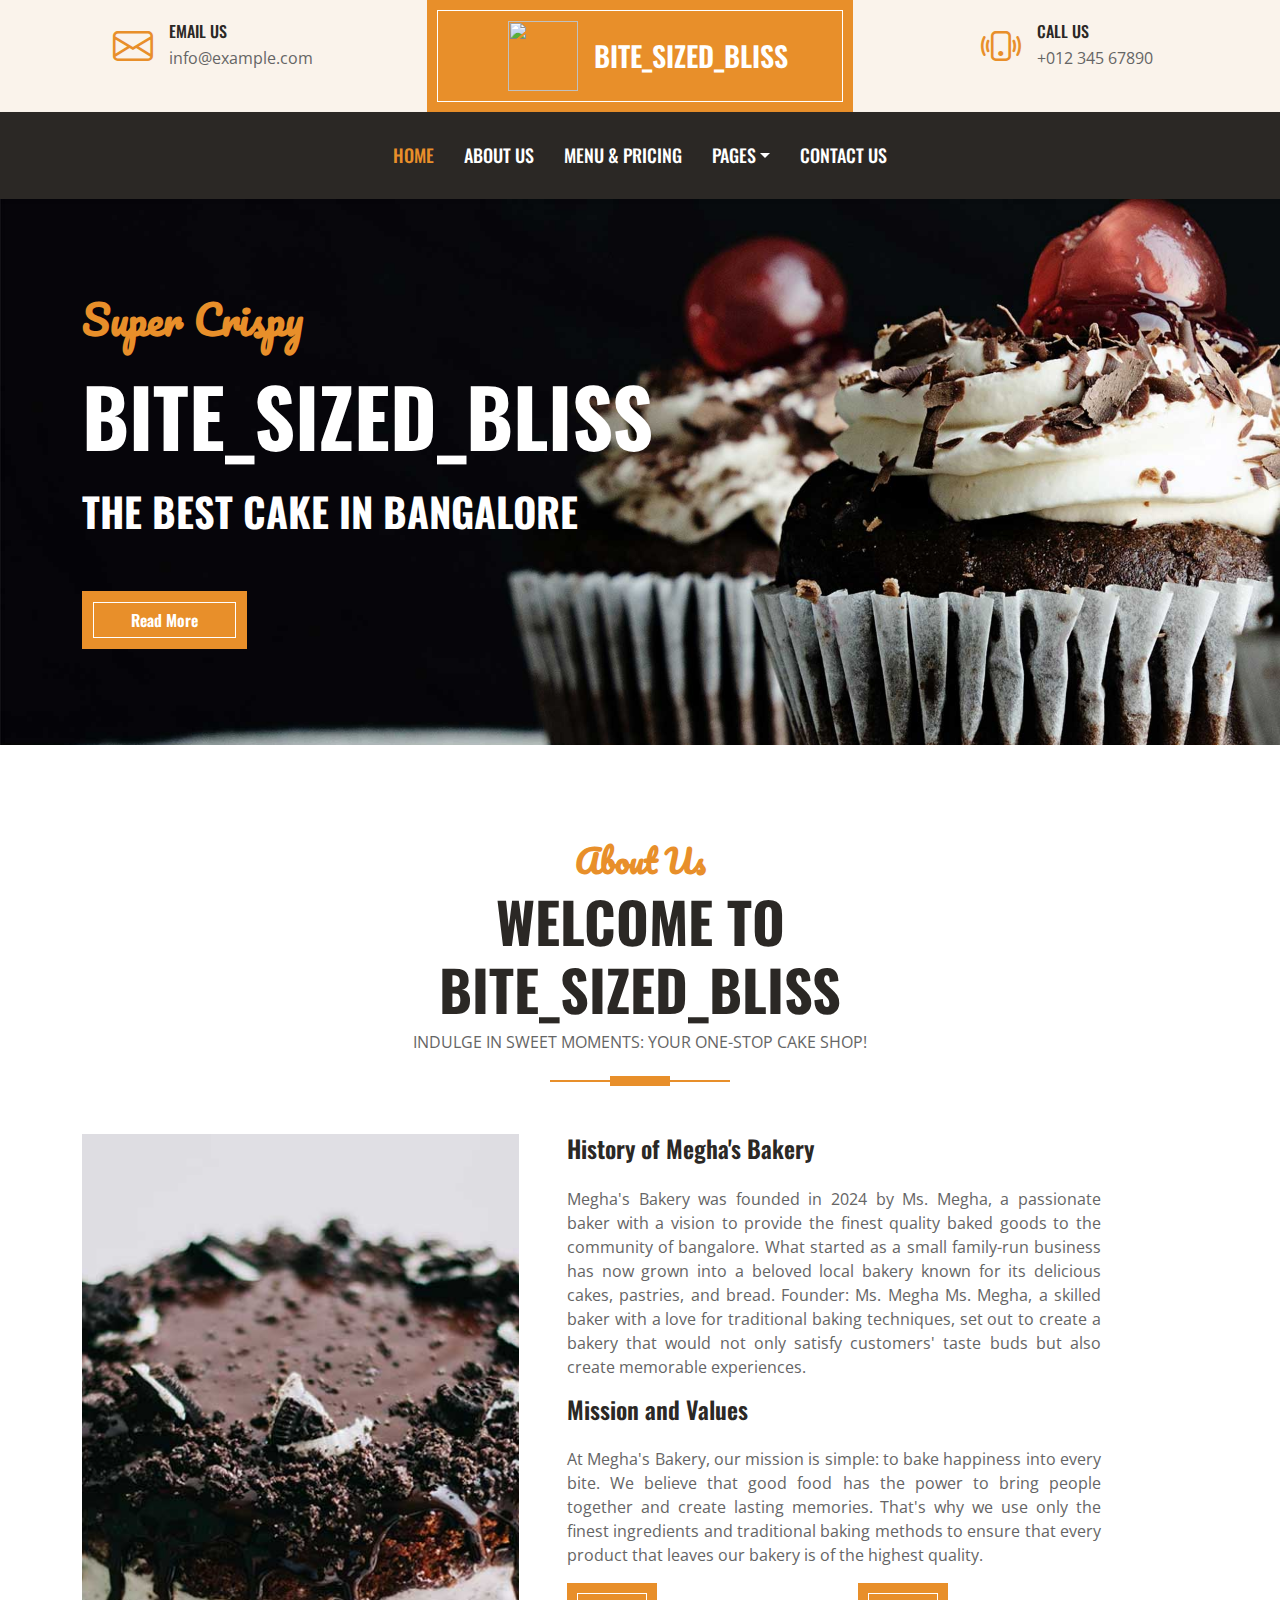
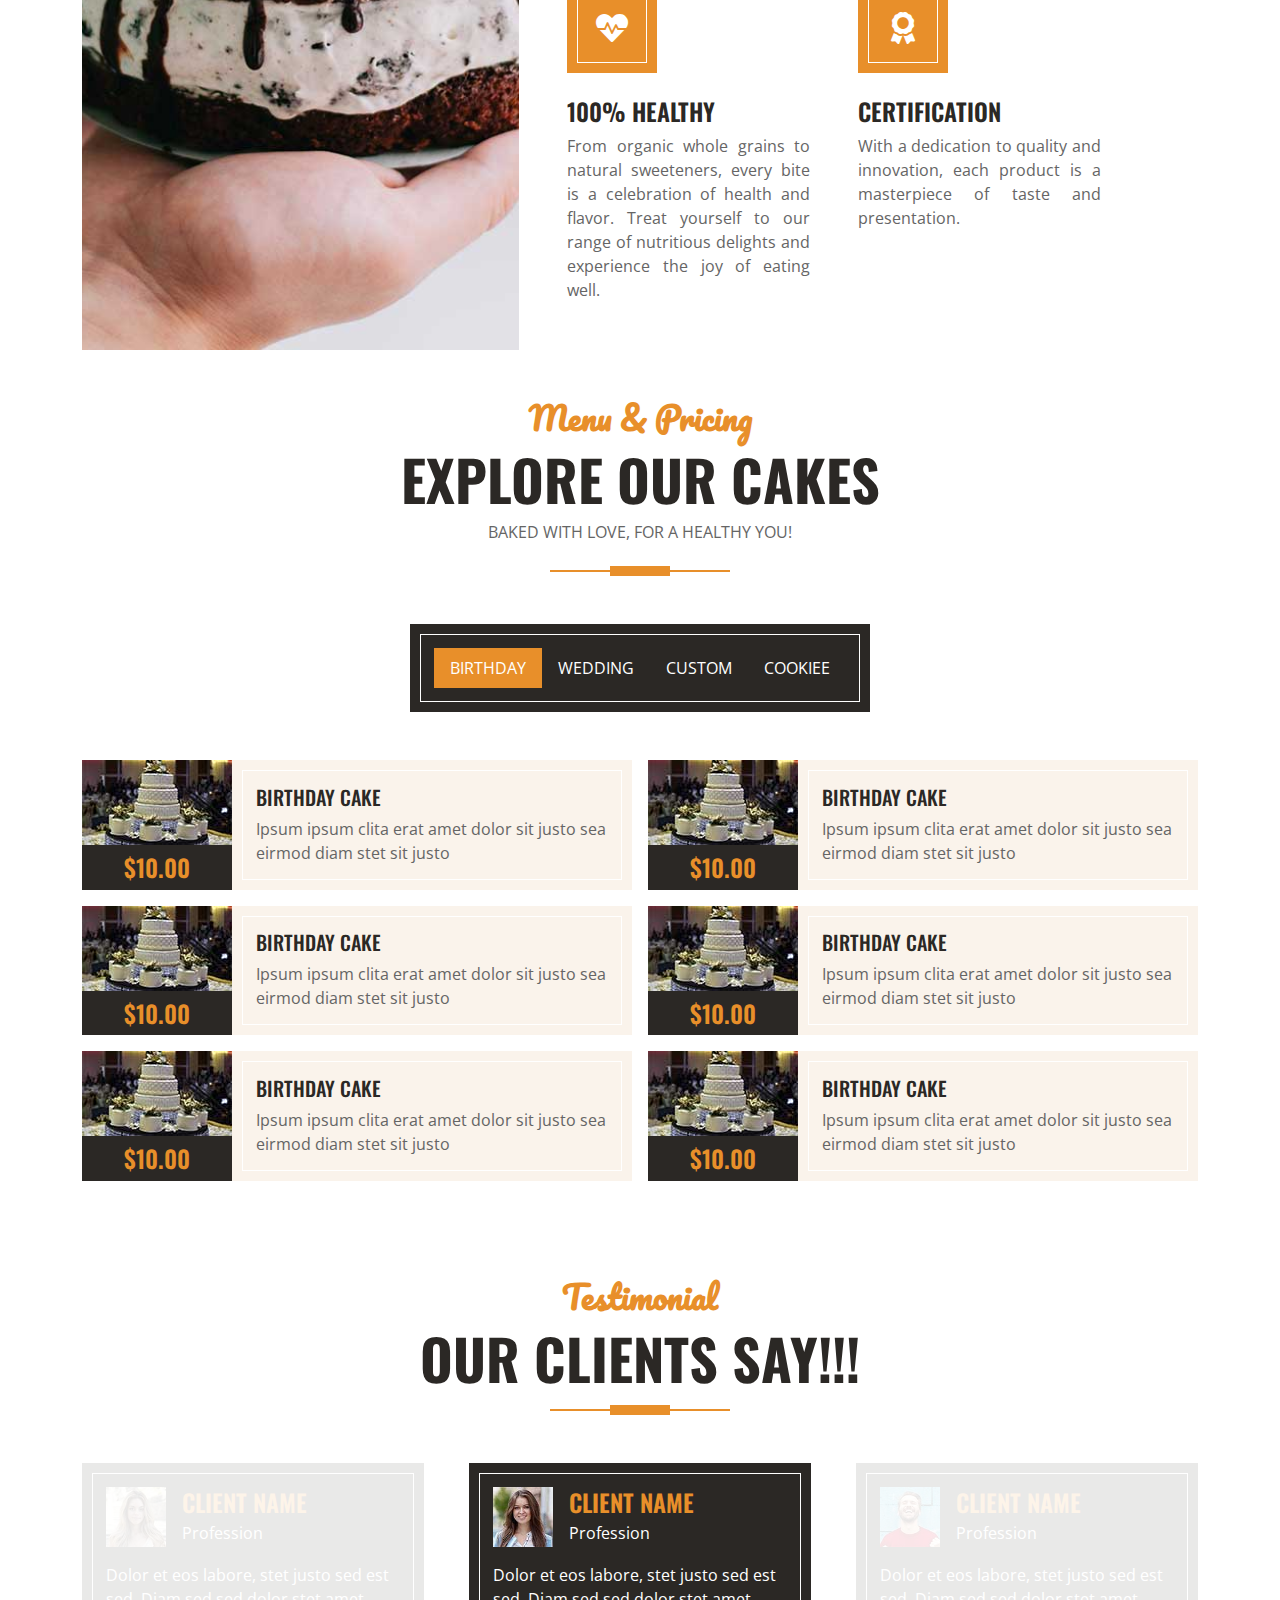
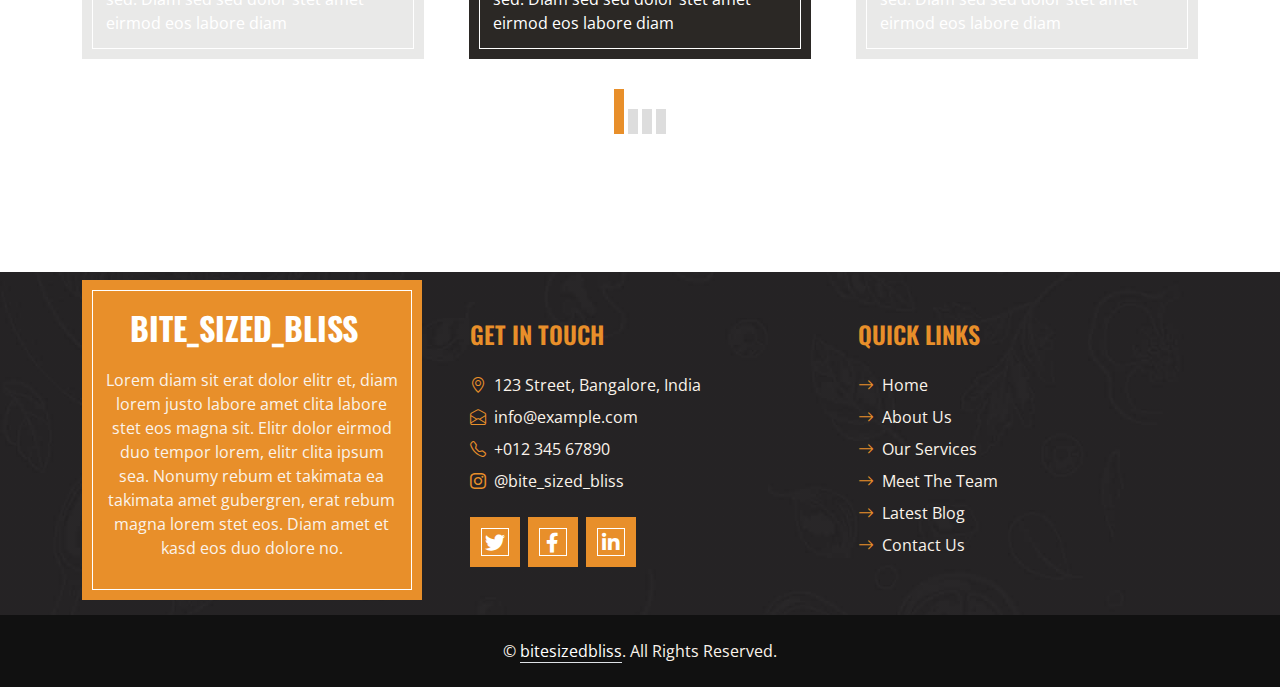
==== cake-shop-website-template/index.html @ 1fca8bf9 "first commit" ====
<!DOCTYPE html>
<html lang="en">

<head>
    <meta charset="utf-8">
    <title>Bite_Sized_Bliss - Cake Shop Website Template</title>
    <meta content="width=device-width, initial-scale=1.0" name="viewport">
    <meta content="Free HTML Templates" name="keywords">
    <meta content="Free HTML Templates" name="description">

    <!-- Favicon -->
    <link href="img/favicon.ico" rel="icon">

    <!-- Google Web Fonts -->
    <link rel="preconnect" href="https://fonts.googleapis.com">
    <link rel="preconnect" href="https://fonts.gstatic.com" crossorigin>
    <link
        href="https://fonts.googleapis.com/css2?family=Open+Sans:wght@400;600&family=Oswald:wght@500;600;700&family=Pacifico&display=swap"
        rel="stylesheet">

    <!-- Icon Font Stylesheet -->
    <link href="https://cdnjs.cloudflare.com/ajax/libs/font-awesome/5.10.0/css/all.min.css" rel="stylesheet">
    <link href="https://cdn.jsdelivr.net/npm/bootstrap-icons@1.4.1/font/bootstrap-icons.css" rel="stylesheet">

    <!-- Libraries Stylesheet -->
    <link href="lib/owlcarousel/assets/owl.carousel.min.css" rel="stylesheet">

    <!-- Customized Bootstrap Stylesheet -->
    <link href="css/bootstrap.min.css" rel="stylesheet">

    <!-- Template Stylesheet -->
    <link href="css/style.css" rel="stylesheet">
</head>

<body>
    <!-- Topbar Start -->
    <div class="container-fluid px-0 d-none d-lg-block">
        <div class="row gx-0">
            <div class="col-lg-4 text-center bg-secondary py-3">
                <div class="d-inline-flex align-items-center justify-content-center">
                    <i class="bi bi-envelope fs-1 text-primary me-3"></i>
                    <div class="text-start">
                        <h6 class="text-uppercase mb-1">Email Us</h6>
                        <span><a href="mailto:info@example.com"
                                class="text-decoration-none text-reset">info@example.com</a></span>
                    </div>
                </div>
            </div>
            <div class="col-lg-4 text-center bg-primary border-inner py-3">
                <div class="d-inline-flex align-items-center justify-content-center">
                    <a href="index.html" class="navbar-brand">
                        <a class="navbar-brand" href="#">
                            <img src="C:\Users\Lenovo\Downloads\cake-shop-website-template\cake-shop-website-template\img\logo (2).png"
                                alt="" width="70" height="70" alt="">
                        </a>
                        <h3 class="m-0 text-uppercase text-white">Bite_Sized_Bliss</h3>
                    </a>
                </div>
            </div>
            <div class="col-lg-4 text-center bg-secondary py-3">
                <div class="d-inline-flex align-items-center justify-content-center">
                    <i class="bi bi-phone-vibrate fs-1 text-primary me-3"></i>
                    <div class="text-start">
                        <h6 class="text-uppercase mb-1">Call Us</h6>
                        <span><a href="tel:+01234567890" class="text-decoration-none text-reset">+012 345
                                67890</a></span>
                    </div>
                </div>
            </div>
        </div>
    </div>
    <!-- Topbar End -->


    <!-- Navbar Start -->
    <nav class="navbar navbar-expand-lg bg-dark navbar-dark shadow-sm py-3 py-lg-0 px-3 px-lg-0">
        <a href="index.html" class="navbar-brand d-block d-lg-none">
            <h1 class="m-0 text-uppercase text-white">
                <i class="fs-1 text-primary me-3"><img
                        src="C:\Users\Lenovo\Downloads\cake-shop-website-template\cake-shop-website-template\img\logo (2).png"
                        alt="" width="70" height="70" alt=""></i>

                Bite_Sized_Bliss
            </h1>
        </a>
        <button class="navbar-toggler" type="button" data-bs-toggle="collapse" data-bs-target="#navbarCollapse">
            <span class="navbar-toggler-icon"></span>
        </button>
        <div class="collapse navbar-collapse" id="navbarCollapse">
            <div class="navbar-nav ms-auto mx-lg-auto py-0">
                <a href="index.html" class="nav-item nav-link active">Home</a>
                <a href="about.html" class="nav-item nav-link">About Us</a>
                <a href="menu.html" class="nav-item nav-link">Menu & Pricing</a>
                <!-- <a href="team.html" class="nav-item nav-link">Master Chefs</a> -->
                <div class="nav-item dropdown">
                    <a href="#" class="nav-link dropdown-toggle" data-bs-toggle="dropdown">Pages</a>
                    <div class="dropdown-menu m-0">
                        <a href="service.html" class="dropdown-item">Our Service</a>
                        <a href="testimonial.html" class="dropdown-item">Testimonial</a>
                    </div>
                </div>
                <a href="contact.html" class="nav-item nav-link">Contact Us</a>
            </div>
        </div>
    </nav>
    <!-- Navbar End -->


    <!-- Hero Start -->
    <div class="container-fluid bg-primary py-5 mb-5 hero-header">
        <div class="container py-5">
            <div class="row justify-content-start">
                <div class="col-lg-8 text-center text-lg-start">
                    <h1 class="font-secondary text-primary mb-4">Super Crispy</h1>
                    <h1 class="display-1 text-uppercase text-white mb-4">Bite_Sized_Bliss</h1>
                    <h1 class="text-uppercase text-white">The Best Cake In Bangalore</h1>
                    <div class="d-flex align-items-center justify-content-center justify-content-lg-start pt-5">
                        <a href="" class="btn btn-primary border-inner py-3 px-5 me-5">Read More</a>
                        <!-- <button type="button" class="btn-play" data-bs-toggle="modal"
                            data-src="https://www.youtube.com/embed/DWRcNpR6Kdc" data-bs-target="#videoModal">
                            <span></span>
                        </button>
                        <h5 class="font-weight-normal text-white m-0 ms-4 d-none d-sm-block">Play Video</h5> -->
                    </div>
                </div>
            </div>
        </div>
    </div>
    <!-- Hero End -->


    <!-- Video Modal Start -->
    <div class="modal fade" id="videoModal" tabindex="-1" aria-labelledby="exampleModalLabel" aria-hidden="true">
        <div class="modal-dialog">
            <div class="modal-content rounded-0">
                <div class="modal-header">
                    <h5 class="modal-title" id="exampleModalLabel">Youtube Video</h5>
                    <button type="button" class="btn-close" data-bs-dismiss="modal" aria-label="Close"></button>
                </div>
                <div class="modal-body">
                    <!-- 16:9 aspect ratio -->
                    <div class="ratio ratio-16x9">
                        <iframe class="embed-responsive-item" src="" id="video" allowfullscreen
                            allowscriptaccess="always" allow="autoplay"></iframe>
                    </div>
                </div>
            </div>
        </div>
    </div>
    <!-- Video Modal End -->


    <!-- About Start -->
    <div class="container-fluid pt-5">
        <div class="container">
            <div class="section-title position-relative text-center mx-auto mb-5 pb-3" style="max-width: 600px;">
                <h2 class="text-primary font-secondary">About Us</h2>
                <h1 class="display-4 text-uppercase">Welcome To Bite_Sized_Bliss</h1>
                <p class="text-uppercase"> Indulge in Sweet Moments: Your One-Stop Cake Shop!
                </p>
            </div>
            <div class="row gx-5">
                <div class="col-lg-5 mb-5 mb-lg-0" style="min-height: 400px;">
                    <div class="position-relative h-100">
                        <img class="position-absolute w-100 h-100" src="img/about.jpg" style="object-fit: cover;">
                    </div>
                </div>
                <div class="col-lg-6 pb-5">
                    <h4 class="mb-4">History of Megha's Bakery</h4>
                    <p class="tj">
                        Megha's Bakery was founded in 2024 by Ms. Megha, a passionate baker with a vision to provide the
                        finest quality baked goods to the community of bangalore. What started as a small family-run
                        business has now grown into a beloved local bakery known for its delicious cakes, pastries, and
                        bread.
                        Founder: Ms. Megha
                        Ms. Megha, a skilled baker with a love for traditional baking techniques, set out to create a
                        bakery that would not only satisfy customers' taste buds but also create memorable experiences.
                    <h4 class="mb-4">Mission and Values</h4>
                    <p class="tj">At Megha's Bakery, our mission is simple: to bake happiness into every bite. We
                        believe that good
                        food has the power to bring people together and create lasting memories. That's why we use only
                        the
                        finest ingredients and traditional baking methods to ensure that every product that leaves our
                        bakery is of the highest quality.</p>
                    </p>

                    <div class="row g-5">
                        <div class="col-sm-6">
                            <div class="d-flex align-items-center justify-content-center bg-primary border-inner mb-4"
                                style="width: 90px; height: 90px;">
                                <i class="fa fa-heartbeat fa-2x text-white"></i>
                            </div>
                            <h4 class="text-uppercase">100% Healthy</h4>
                            <p class="mb-0 tj">From organic whole grains to natural sweeteners,
                                every bite is a celebration of health and flavor. Treat yourself to our range of
                                nutritious delights and experience the joy of eating well.</p>
                        </div>
                        <div class="col-sm-6">
                            <div class="d-flex align-items-center justify-content-center bg-primary border-inner mb-4"
                                style="width: 90px; height: 90px;">
                                <i class="fa fa-award fa-2x text-white"></i>
                            </div>
                            <h4 class="text-uppercase">certification </h4>
                            <p class="mb-0 tj">With a dedication to quality and innovation, each product is a
                                masterpiece of taste and presentation.</p>
                        </div>
                    </div>
                </div>
            </div>
        </div>
    </div>
    <!-- About End -->


    <!-- Facts Start -->
    <!-- <div class="container-fluid bg-img py-5 mb-5">
        <div class="container py-5">
            <div class="row gx-5 gy-4">
                <div class="col-lg-3 col-md-6">
                    <div class="d-flex">
                        <div class="bg-primary border-inner d-flex align-items-center justify-content-center mb-3"
                            style="width: 60px; height: 60px;">
                            <i class="fa fa-star text-white"></i>
                        </div>
                        <div class="ps-4">
                            <h6 class="text-primary text-uppercase">Our Experience</h6>
                            <h1 class="display-5 text-white mb-0" data-toggle="counter-up">50</h1>
                        </div>
                    </div>
                </div>
                <div class="col-lg-3 col-md-6">
                    <div class="d-flex">
                        <div class="bg-primary border-inner d-flex align-items-center justify-content-center mb-3"
                            style="width: 60px; height: 60px;">
                            <i class="fa fa-users text-white"></i>
                        </div>
                             <div class="ps-4">
                            <h6 class="text-primary text-uppercase">Cake Specialist</h6>
                            <h1 class="display-5 text-white mb-0" data-toggle="counter-up">12345</h1>
                        </div> 
                    </div>
                </div>
                <div class="col-lg-3 col-md-6">
                    <div class="d-flex">
                        <div class="bg-primary border-inner d-flex align-items-center justify-content-center mb-3"
                            style="width: 60px; height: 60px;">
                            <i class="fa fa-check text-white"></i>
                        </div>
                        <div class="ps-4">
                            <h6 class="text-primary text-uppercase">Complete Project</h6>
                            <h1 class="display-5 text-white mb-0" data-toggle="counter-up">30</h1>
                        </div>
                    </div>
                </div>
                <div class="col-lg-3 col-md-6">
                    <div class="d-flex">
                        <div class="bg-primary border-inner d-flex align-items-center justify-content-center mb-3"
                            style="width: 60px; height: 60px;">
                            <i class="fa fa-mug-hot text-white"></i>
                        </div>
                        <div class="ps-4">
                            <h6 class="text-primary text-uppercase">Happy Clients</h6>
                            <h1 class="display-5 text-white mb-0" data-toggle="counter-up">30</h1>
                        </div>
                    </div>
                </div>
            </div>
        </div>
    </div> -->
    <!-- Facts End -->


    <!-- Products Start -->
    <div class="container-fluid about py-5">
        <div class="container">
            <div class="section-title position-relative text-center mx-auto mb-5 pb-3" style="max-width: 600px;">
                <h2 class="text-primary font-secondary">Menu & Pricing</h2>
                <h1 class="display-4 text-uppercase">Explore Our Cakes</h1>
                <p class="text-uppercase">Baked with Love, for a Healthy You!</p>
            </div>
            <div class="tab-class text-center">
                <ul
                    class="nav nav-pills d-inline-flex justify-content-center bg-dark text-uppercase border-inner p-4 mb-5">
                    <li class="nav-item">
                        <a class="nav-link text-white active" data-bs-toggle="pill" href="#tab-1">Birthday</a>
                    </li>
                    <li class="nav-item">
                        <a class="nav-link text-white" data-bs-toggle="pill" href="#tab-2">Wedding</a>
                    </li>
                    <li class="nav-item">
                        <a class="nav-link text-white" data-bs-toggle="pill" href="#tab-3">Custom</a>
                    </li>
                    <li class="nav-item">
                        <a class="nav-link text-white" data-bs-toggle="pill" href="#tab-4">Cookiee</a>
                    </li>
                </ul>
                <div class="tab-content">
                    <div id="tab-1" class="tab-pane fade show p-0 active">
                        <div class="row g-3">
                            <div class="col-lg-6">
                                <div class="d-flex h-100">
                                    <div class="flex-shrink-0">
                                        <img class="img-fluid" src="img/cake-1.jpg" alt=""
                                            style="width: 150px; height: 85px;">
                                        <h4 class="bg-dark text-primary p-2 m-0">$10.00</h4>
                                    </div>
                                    <div
                                        class="d-flex flex-column justify-content-center text-start bg-secondary border-inner px-4">
                                        <h5 class="text-uppercase">Birthday Cake</h5>
                                        <span>Ipsum ipsum clita erat amet dolor sit justo sea eirmod diam stet sit
                                            justo</span>
                                    </div>
                                </div>
                            </div>
                            <div class="col-lg-6">
                                <div class="d-flex h-100">
                                    <div class="flex-shrink-0">
                                        <img class="img-fluid" src="img/cake-1.jpg" alt=""
                                            style="width: 150px; height: 85px;">
                                        <h4 class="bg-dark text-primary p-2 m-0">$10.00</h4>
                                    </div>
                                    <div
                                        class="d-flex flex-column justify-content-center text-start bg-secondary border-inner px-4">
                                        <h5 class="text-uppercase">Birthday Cake</h5>
                                        <span>Ipsum ipsum clita erat amet dolor sit justo sea eirmod diam stet sit
                                            justo</span>
                                    </div>
                                </div>
                            </div>
                            <div class="col-lg-6">
                                <div class="d-flex h-100">
                                    <div class="flex-shrink-0">
                                        <img class="img-fluid" src="img/cake-1.jpg" alt=""
                                            style="width: 150px; height: 85px;">
                                        <h4 class="bg-dark text-primary p-2 m-0">$10.00</h4>
                                    </div>
                                    <div
                                        class="d-flex flex-column justify-content-center text-start bg-secondary border-inner px-4">
                                        <h5 class="text-uppercase">Birthday Cake</h5>
                                        <span>Ipsum ipsum clita erat amet dolor sit justo sea eirmod diam stet sit
                                            justo</span>
                                    </div>
                                </div>
                            </div>
                            <div class="col-lg-6">
                                <div class="d-flex h-100">
                                    <div class="flex-shrink-0">
                                        <img class="img-fluid" src="img/cake-1.jpg" alt=""
                                            style="width: 150px; height: 85px;">
                                        <h4 class="bg-dark text-primary p-2 m-0">$10.00</h4>
                                    </div>
                                    <div
                                        class="d-flex flex-column justify-content-center text-start bg-secondary border-inner px-4">
                                        <h5 class="text-uppercase">Birthday Cake</h5>
                                        <span>Ipsum ipsum clita erat amet dolor sit justo sea eirmod diam stet sit
                                            justo</span>
                                    </div>
                                </div>
                            </div>
                            <div class="col-lg-6">
                                <div class="d-flex h-100">
                                    <div class="flex-shrink-0">
                                        <img class="img-fluid" src="img/cake-1.jpg" alt=""
                                            style="width: 150px; height: 85px;">
                                        <h4 class="bg-dark text-primary p-2 m-0">$10.00</h4>
                                    </div>
                                    <div
                                        class="d-flex flex-column justify-content-center text-start bg-secondary border-inner px-4">
                                        <h5 class="text-uppercase">Birthday Cake</h5>
                                        <span>Ipsum ipsum clita erat amet dolor sit justo sea eirmod diam stet sit
                                            justo</span>
                                    </div>
                                </div>
                            </div>
                            <div class="col-lg-6">
                                <div class="d-flex h-100">
                                    <div class="flex-shrink-0">
                                        <img class="img-fluid" src="img/cake-1.jpg" alt=""
                                            style="width: 150px; height: 85px;">
                                        <h4 class="bg-dark text-primary p-2 m-0">$10.00</h4>
                                    </div>
                                    <div
                                        class="d-flex flex-column justify-content-center text-start bg-secondary border-inner px-4">
                                        <h5 class="text-uppercase">Birthday Cake</h5>
                                        <span>Ipsum ipsum clita erat amet dolor sit justo sea eirmod diam stet sit
                                            justo</span>
                                    </div>
                                </div>
                            </div>
                        </div>
                    </div>
                    <div id="tab-2" class="tab-pane fade show p-0">
                        <div class="row g-3">
                            <div class="col-lg-6">
                                <div class="d-flex h-100">
                                    <div class="flex-shrink-0">
                                        <img class="img-fluid" src="img/cake-2.jpg" alt=""
                                            style="width: 150px; height: 85px;">
                                        <h4 class="bg-dark text-primary p-2 m-0">$10.00</h4>
                                    </div>
                                    <div
                                        class="d-flex flex-column justify-content-center text-start bg-secondary border-inner px-4">
                                        <h5 class="text-uppercase">Wedding Cake</h5>
                                        <span>Ipsum ipsum clita erat amet dolor sit justo sea eirmod diam stet sit
                                            justo</span>
                                    </div>
                                </div>
                            </div>
                            <div class="col-lg-6">
                                <div class="d-flex h-100">
                                    <div class="flex-shrink-0">
                                        <img class="img-fluid" src="img/cake-2.jpg" alt=""
                                            style="width: 150px; height: 85px;">
                                        <h4 class="bg-dark text-primary p-2 m-0">$10.00</h4>
                                    </div>
                                    <div
                                        class="d-flex flex-column justify-content-center text-start bg-secondary border-inner px-4">
                                        <h5 class="text-uppercase">Wedding Cake</h5>
                                        <span>Ipsum ipsum clita erat amet dolor sit justo sea eirmod diam stet sit
                                            justo</span>
                                    </div>
                                </div>
                            </div>
                            <div class="col-lg-6">
                                <div class="d-flex h-100">
                                    <div class="flex-shrink-0">
                                        <img class="img-fluid" src="img/cake-2.jpg" alt=""
                                            style="width: 150px; height: 85px;">
                                        <h4 class="bg-dark text-primary p-2 m-0">$10.00</h4>
                                    </div>
                                    <div
                                        class="d-flex flex-column justify-content-center text-start bg-secondary border-inner px-4">
                                        <h5 class="text-uppercase">Wedding Cake</h5>
                                        <span>Ipsum ipsum clita erat amet dolor sit justo sea eirmod diam stet sit
                                            justo</span>
                                    </div>
                                </div>
                            </div>
                            <div class="col-lg-6">
                                <div class="d-flex h-100">
                                    <div class="flex-shrink-0">
                                        <img class="img-fluid" src="img/cake-2.jpg" alt=""
                                            style="width: 150px; height: 85px;">
                                        <h4 class="bg-dark text-primary p-2 m-0">$10.00</h4>
                                    </div>
                                    <div
                                        class="d-flex flex-column justify-content-center text-start bg-secondary border-inner px-4">
                                        <h5 class="text-uppercase">Wedding Cake</h5>
                                        <span>Ipsum ipsum clita erat amet dolor sit justo sea eirmod diam stet sit
                                            justo</span>
                                    </div>
                                </div>
                            </div>
                            <div class="col-lg-6">
                                <div class="d-flex h-100">
                                    <div class="flex-shrink-0">
                                        <img class="img-fluid" src="img/cake-2.jpg" alt=""
                                            style="width: 150px; height: 85px;">
                                        <h4 class="bg-dark text-primary p-2 m-0">$10.00</h4>
                                    </div>
                                    <div
                                        class="d-flex flex-column justify-content-center text-start bg-secondary border-inner px-4">
                                        <h5 class="text-uppercase">Wedding Cake</h5>
                                        <span>Ipsum ipsum clita erat amet dolor sit justo sea eirmod diam stet sit
                                            justo</span>
                                    </div>
                                </div>
                            </div>
                            <div class="col-lg-6">
                                <div class="d-flex h-100">
                                    <div class="flex-shrink-0">
                                        <img class="img-fluid" src="img/cake-2.jpg" alt=""
                                            style="width: 150px; height: 85px;">
                                        <h4 class="bg-dark text-primary p-2 m-0">$10.00</h4>
                                    </div>
                                    <div
                                        class="d-flex flex-column justify-content-center text-start bg-secondary border-inner px-4">
                                        <h5 class="text-uppercase">Wedding Cake</h5>
                                        <span>Ipsum ipsum clita erat amet dolor sit justo sea eirmod diam stet sit
                                            justo</span>
                                    </div>
                                </div>
                            </div>
                        </div>
                    </div>
                    <div id="tab-3" class="tab-pane fade show p-0">
                        <div class="row g-3">
                            <div class="col-lg-6">
                                <div class="d-flex h-100">
                                    <div class="flex-shrink-0">
                                        <img class="img-fluid" src="img/cake-3.jpg" alt=""
                                            style="width: 150px; height: 85px;">
                                        <h4 class="bg-dark text-primary p-2 m-0">$10.00</h4>
                                    </div>
                                    <div
                                        class="d-flex flex-column justify-content-center text-start bg-secondary border-inner px-4">
                                        <h5 class="text-uppercase">Custom Cake</h5>
                                        <span>Ipsum ipsum clita erat amet dolor sit justo sea eirmod diam stet sit
                                            justo</span>
                                    </div>
                                </div>
                            </div>
                            <div class="col-lg-6">
                                <div class="d-flex h-100">
                                    <div class="flex-shrink-0">
                                        <img class="img-fluid" src="img/cake-3.jpg" alt=""
                                            style="width: 150px; height: 85px;">
                                        <h4 class="bg-dark text-primary p-2 m-0">$10.00</h4>
                                    </div>
                                    <div
                                        class="d-flex flex-column justify-content-center text-start bg-secondary border-inner px-4">
                                        <h5 class="text-uppercase">Custom Cake</h5>
                                        <span>Ipsum ipsum clita erat amet dolor sit justo sea eirmod diam stet sit
                                            justo</span>
                                    </div>
                                </div>
                            </div>
                            <div class="col-lg-6">
                                <div class="d-flex h-100">
                                    <div class="flex-shrink-0">
                                        <img class="img-fluid" src="img/cake-3.jpg" alt=""
                                            style="width: 150px; height: 85px;">
                                        <h4 class="bg-dark text-primary p-2 m-0">$10.00</h4>
                                    </div>
                                    <div
                                        class="d-flex flex-column justify-content-center text-start bg-secondary border-inner px-4">
                                        <h5 class="text-uppercase">Custom Cake</h5>
                                        <span>Ipsum ipsum clita erat amet dolor sit justo sea eirmod diam stet sit
                                            justo</span>
                                    </div>
                                </div>
                            </div>
                            <div class="col-lg-6">
                                <div class="d-flex h-100">
                                    <div class="flex-shrink-0">
                                        <img class="img-fluid" src="img/cake-3.jpg" alt=""
                                            style="width: 150px; height: 85px;">
                                        <h4 class="bg-dark text-primary p-2 m-0">$10.00</h4>
                                    </div>
                                    <div
                                        class="d-flex flex-column justify-content-center text-start bg-secondary border-inner px-4">
                                        <h5 class="text-uppercase">Custom Cake</h5>
                                        <span>Ipsum ipsum clita erat amet dolor sit justo sea eirmod diam stet sit
                                            justo</span>
                                    </div>
                                </div>
                            </div>
                            <div class="col-lg-6">
                                <div class="d-flex h-100">
                                    <div class="flex-shrink-0">
                                        <img class="img-fluid" src="img/cake-3.jpg" alt=""
                                            style="width: 150px; height: 85px;">
                                        <h4 class="bg-dark text-primary p-2 m-0">$10.00</h4>
                                    </div>
                                    <div
                                        class="d-flex flex-column justify-content-center text-start bg-secondary border-inner px-4">
                                        <h5 class="text-uppercase">Custom Cake</h5>
                                        <span>Ipsum ipsum clita erat amet dolor sit justo sea eirmod diam stet sit
                                            justo</span>
                                    </div>
                                </div>
                            </div>
                            <div class="col-lg-6">
                                <div class="d-flex h-100">
                                    <div class="flex-shrink-0">
                                        <img class="img-fluid" src="img/cake-3.jpg" alt=""
                                            style="width: 150px; height: 85px;">
                                        <h4 class="bg-dark text-primary p-2 m-0">$10.00</h4>
                                    </div>
                                    <div
                                        class="d-flex flex-column justify-content-center text-start bg-secondary border-inner px-4">
                                        <h5 class="text-uppercase">Custom Cake</h5>
                                        <span>Ipsum ipsum clita erat amet dolor sit justo sea eirmod diam stet sit
                                            justo</span>
                                    </div>
                                </div>
                            </div>
                        </div>
                    </div>


                    <div id="tab-4" class="tab-pane fade show p-0">
                        <div class="row g-3">
                            <div class="col-lg-6">
                                <div class="d-flex h-100">
                                    <div class="flex-shrink-0">
                                        <img class="img-fluid" src="img/cake-3.jpg" alt=""
                                            style="width: 150px; height: 85px;">
                                        <h4 class="bg-dark text-primary p-2 m-0">$10.00</h4>
                                    </div>
                                    <div
                                        class="d-flex flex-column justify-content-center text-start bg-secondary border-inner px-4">
                                        <h5 class="text-uppercase">Cookiee</h5>
                                        <span>Ipsum ipsum clita erat amet dolor sit justo sea eirmod diam stet sit
                                            justo</span>
                                    </div>
                                </div>
                            </div>
                            <div class="col-lg-6">
                                <div class="d-flex h-100">
                                    <div class="flex-shrink-0">
                                        <img class="img-fluid" src="img/cake-3.jpg" alt=""
                                            style="width: 150px; height: 85px;">
                                        <h4 class="bg-dark text-primary p-2 m-0">$10.00</h4>
                                    </div>
                                    <div
                                        class="d-flex flex-column justify-content-center text-start bg-secondary border-inner px-4">
                                        <h5 class="text-uppercase">Cookiee</h5>
                                        <span>Ipsum ipsum clita erat amet dolor sit justo sea eirmod diam stet sit
                                            justo</span>
                                    </div>
                                </div>
                            </div>
                            <div class="col-lg-6">
                                <div class="d-flex h-100">
                                    <div class="flex-shrink-0">
                                        <img class="img-fluid" src="img/cake-3.jpg" alt=""
                                            style="width: 150px; height: 85px;">
                                        <h4 class="bg-dark text-primary p-2 m-0">$10.00</h4>
                                    </div>
                                    <div
                                        class="d-flex flex-column justify-content-center text-start bg-secondary border-inner px-4">
                                        <h5 class="text-uppercase">Cookiee</h5>
                                        <span>Ipsum ipsum clita erat amet dolor sit justo sea eirmod diam stet sit
                                            justo</span>
                                    </div>
                                </div>
                            </div>
                            <div class="col-lg-6">
                                <div class="d-flex h-100">
                                    <div class="flex-shrink-0">
                                        <img class="img-fluid" src="img/cake-3.jpg" alt=""
                                            style="width: 150px; height: 85px;">
                                        <h4 class="bg-dark text-primary p-2 m-0">$10.00</h4>
                                    </div>
                                    <div
                                        class="d-flex flex-column justify-content-center text-start bg-secondary border-inner px-4">
                                        <h5 class="text-uppercase">Cookiee</h5>
                                        <span>Ipsum ipsum clita erat amet dolor sit justo sea eirmod diam stet sit
                                            justo</span>
                                    </div>
                                </div>
                            </div>
                            <div class="col-lg-6">
                                <div class="d-flex h-100">
                                    <div class="flex-shrink-0">
                                        <img class="img-fluid" src="img/cake-3.jpg" alt=""
                                            style="width: 150px; height: 85px;">
                                        <h4 class="bg-dark text-primary p-2 m-0">$10.00</h4>
                                    </div>
                                    <div
                                        class="d-flex flex-column justify-content-center text-start bg-secondary border-inner px-4">
                                        <h5 class="text-uppercase">Cookiee</h5>
                                        <span>Ipsum ipsum clita erat amet dolor sit justo sea eirmod diam stet sit
                                            justo</span>
                                    </div>
                                </div>
                            </div>
                            <div class="col-lg-6">
                                <div class="d-flex h-100">
                                    <div class="flex-shrink-0">
                                        <img class="img-fluid" src="img/cake-3.jpg" alt=""
                                            style="width: 150px; height: 85px;">
                                        <h4 class="bg-dark text-primary p-2 m-0">$10.00</h4>
                                    </div>
                                    <div
                                        class="d-flex flex-column justify-content-center text-start bg-secondary border-inner px-4">
                                        <h5 class="text-uppercase">Cookiee</h5>
                                        <span>Ipsum ipsum clita erat amet dolor sit justo sea eirmod diam stet sit
                                            justo</span>
                                    </div>
                                </div>
                            </div>
                        </div>
                    </div>
                </div>
            </div>
        </div>
    </div>
    <!-- Products End -->


    <!-- Service Start -->
    <!-- <div class="container-fluid service position-relative px-5 mt-5" style="margin-bottom: 135px;">
        <div class="container">
            <div class="row g-5">
                <div class="col-lg-4 col-md-6">
                    <div class="bg-primary border-inner text-center text-white p-5">
                        <h4 class="text-uppercase mb-3">Birthday Cake</h4>
                        <p>Ipsum ipsum clita erat amet dolor sit justo sea eirmod diam stet sit justo amet tempor amet
                            kasd lorem dolor ipsum</p>
                        <a class="text-uppercase text-dark" href="">Read More <i class="bi bi-arrow-right"></i></a>
                    </div>
                </div>
                <div class="col-lg-4 col-md-6">
                    <div class="bg-primary border-inner text-center text-white p-5">
                        <h4 class="text-uppercase mb-3">Wedding Cake</h4>
                        <p>Ipsum ipsum clita erat amet dolor sit justo sea eirmod diam stet sit justo amet tempor amet
                            kasd lorem dolor ipsum</p>
                        <a class="text-uppercase text-dark" href="">Read More <i class="bi bi-arrow-right"></i></a>
                    </div>
                </div>
                <div class="col-lg-4 col-md-6">
                    <div class="bg-primary border-inner text-center text-white p-5">
                        <h4 class="text-uppercase mb-3">Custom Cake</h4>
                        <p>Ipsum ipsum clita erat amet dolor sit justo sea eirmod diam stet sit justo amet tempor amet
                            kasd lorem dolor ipsum</p>
                        <a class="text-uppercase text-dark" href="">Read More <i class="bi bi-arrow-right"></i></a>
                    </div>
                </div>
                <div class="col-lg-12 col-md-6 text-center">
                    <h1 class="text-uppercase text-light mb-4">30% Discount For This Summer</h1>
                    <a href="" class="btn btn-primary border-inner py-3 px-5">Order Now</a>
                </div>
            </div>
        </div>
    </div> -->
    <!-- Service Start -->


    <!-- Team Start -->
    <!-- <div class="container-fluid py-5">
        <div class="container">
            <div class="section-title position-relative text-center mx-auto mb-5 pb-3" style="max-width: 600px;">
                <h2 class="text-primary font-secondary">Team Members</h2>
                <h1 class="display-4 text-uppercase">Our Master Chefs</h1>
            </div>
            <div class="row g-5">
                <div class="col-lg-4 col-md-6">
                    <div class="team-item">
                        <div class="position-relative overflow-hidden">
                            <img class="img-fluid w-100" src="img/team-1.jpg" alt="">
                            <div class="team-overlay w-100 h-100 position-absolute top-50 start-50 translate-middle d-flex align-items-center justify-content-center">
                                <div class="d-flex align-items-center justify-content-start">
                                    <a class="btn btn-lg btn-primary btn-lg-square border-inner rounded-0 mx-1" href="#"><i class="fab fa-twitter fw-normal"></i></a>
                                    <a class="btn btn-lg btn-primary btn-lg-square border-inner rounded-0 mx-1" href="#"><i class="fab fa-facebook-f fw-normal"></i></a>
                                    <a class="btn btn-lg btn-primary btn-lg-square border-inner rounded-0 mx-1" href="#"><i class="fab fa-linkedin-in fw-normal"></i></a>
                                </div>
                            </div>
                        </div>
                        <div class="bg-dark border-inner text-center p-4">
                            <h4 class="text-uppercase text-primary">Full Name</h4>
                            <p class="text-white m-0">Designation</p>
                        </div>
                    </div>
                </div>
                <div class="col-lg-4 col-md-6">
                    <div class="team-item">
                        <div class="position-relative overflow-hidden">
                            <img class="img-fluid w-100" src="img/team-2.jpg" alt="">
                            <div class="team-overlay w-100 h-100 position-absolute top-50 start-50 translate-middle d-flex align-items-center justify-content-center">
                                <div class="d-flex align-items-center justify-content-start">
                                    <a class="btn btn-lg btn-primary btn-lg-square border-inner rounded-0 mx-1" href="#"><i class="fab fa-twitter fw-normal"></i></a>
                                    <a class="btn btn-lg btn-primary btn-lg-square border-inner rounded-0 mx-1" href="#"><i class="fab fa-facebook-f fw-normal"></i></a>
                                    <a class="btn btn-lg btn-primary btn-lg-square border-inner rounded-0 mx-1" href="#"><i class="fab fa-linkedin-in fw-normal"></i></a>
                                </div>
                            </div>
                        </div>
                        <div class="bg-dark border-inner text-center p-4">
                            <h4 class="text-uppercase text-primary">Full Name</h4>
                            <p class="text-white m-0">Designation</p>
                        </div>
                    </div>
                </div>
                <div class="col-lg-4 col-md-6">
                    <div class="team-item">
                        <div class="position-relative overflow-hidden">
                            <img class="img-fluid w-100" src="img/team-3.jpg" alt="">
                            <div class="team-overlay w-100 h-100 position-absolute top-50 start-50 translate-middle d-flex align-items-center justify-content-center">
                                <div class="d-flex align-items-center justify-content-start">
                                    <a class="btn btn-lg btn-primary btn-lg-square border-inner rounded-0 mx-1" href="#"><i class="fab fa-twitter fw-normal"></i></a>
                                    <a class="btn btn-lg btn-primary btn-lg-square border-inner rounded-0 mx-1" href="#"><i class="fab fa-facebook-f fw-normal"></i></a>
                                    <a class="btn btn-lg btn-primary btn-lg-square border-inner rounded-0 mx-1" href="#"><i class="fab fa-linkedin-in fw-normal"></i></a>
                                </div>
                            </div>
                        </div>
                        <div class="bg-dark border-inner text-center p-4">
                            <h4 class="text-uppercase text-primary">Full Name</h4>
                            <p class="text-white m-0">Designation</p>
                        </div>
                    </div>
                </div>
            </div>
        </div>
    </div> -->
    <!-- Team End -->


    <!-- Offer Start -->
    <!-- <div class="container-fluid bg-offer my-5 py-5">
        <div class="container py-5">
            <div class="row gx-5 justify-content-center">
                <div class="col-lg-7 text-center">
                    <div class="section-title position-relative text-center mx-auto mb-4 pb-3"
                        style="max-width: 600px;">
                        <h2 class="text-primary font-secondary">Special Kombo Pack</h2>
                        <h1 class="display-4 text-uppercase text-white">Super Crispy Cakes</h1>
                    </div>
                    <p class="text-white mb-4">Eirmod sed tempor lorem ut dolores sit kasd ipsum. Dolor ea et dolore et
                        at sea ea at dolor justo ipsum duo rebum sea. Eos vero eos vero ea et dolore eirmod et. Dolores
                        diam duo lorem. Elitr ut dolores magna sit. Sea dolore sed et.</p>
                    <a href="" class="btn btn-primary border-inner py-3 px-5 me-3">Shop Now</a>
                    <a href="" class="btn btn-dark border-inner py-3 px-5">Read More</a>
                </div>
            </div>
        </div>
    </div> -->
    <!-- Offer End -->


    <!-- Testimonial Start -->
    <div class="container-fluid py-5">
        <div class="container">
            <div class="section-title position-relative text-center mx-auto mb-5 pb-3" style="max-width: 600px;">
                <h2 class="text-primary font-secondary">Testimonial</h2>
                <h1 class="display-4 text-uppercase">Our Clients Say!!!</h1>
            </div>
            <div class="owl-carousel testimonial-carousel">
                <div class="testimonial-item bg-dark text-white border-inner p-4">
                    <div class="d-flex align-items-center mb-3">
                        <img class="img-fluid flex-shrink-0" src="img/testimonial-1.jpg"
                            style="width: 60px; height: 60px;">
                        <div class="ps-3">
                            <h4 class="text-primary text-uppercase mb-1">Client Name</h4>
                            <span>Profession</span>
                        </div>
                    </div>
                    <p class="mb-0">Dolor et eos labore, stet justo sed est sed. Diam sed sed dolor stet amet eirmod eos
                        labore diam
                    </p>
                </div>
                <div class="testimonial-item bg-dark text-white border-inner p-4">
                    <div class="d-flex align-items-center mb-3">
                        <img class="img-fluid flex-shrink-0" src="img/testimonial-2.jpg"
                            style="width: 60px; height: 60px;">
                        <div class="ps-3">
                            <h4 class="text-primary text-uppercase mb-1">Client Name</h4>
                            <span>Profession</span>
                        </div>
                    </div>
                    <p class="mb-0">Dolor et eos labore, stet justo sed est sed. Diam sed sed dolor stet amet eirmod eos
                        labore diam
                    </p>
                </div>
                <div class="testimonial-item bg-dark text-white border-inner p-4">
                    <div class="d-flex align-items-center mb-3">
                        <img class="img-fluid flex-shrink-0" src="img/testimonial-3.jpg"
                            style="width: 60px; height: 60px;">
                        <div class="ps-3">
                            <h4 class="text-primary text-uppercase mb-1">Client Name</h4>
                            <span>Profession</span>
                        </div>
                    </div>
                    <p class="mb-0">Dolor et eos labore, stet justo sed est sed. Diam sed sed dolor stet amet eirmod eos
                        labore diam
                    </p>
                </div>
                <div class="testimonial-item bg-dark text-white border-inner p-4">
                    <div class="d-flex align-items-center mb-3">
                        <img class="img-fluid flex-shrink-0" src="img/testimonial-4.jpg"
                            style="width: 60px; height: 60px;">
                        <div class="ps-3">
                            <h4 class="text-primary text-uppercase mb-1">Client Name</h4>
                            <span>Profession</span>
                        </div>
                    </div>
                    <p class="mb-0">Dolor et eos labore, stet justo sed est sed. Diam sed sed dolor stet amet eirmod eos
                        labore diam
                    </p>
                </div>
            </div>
        </div>
    </div>
    <!-- Testimonial End -->


    <!-- Footer Start -->
    <div class="container-fluid bg-img text-secondary" style="margin-top: 90px">
        <div class="container">
            <div class="row gx-5">
                <div class="col-lg-4 col-md-6 mb-lg-n5">
                    <div
                        class="d-flex mt-2 flex-column align-items-center justify-content-center text-center bg-primary border-inner p-4">
                        <a href="index.html" class="navbar-brand">
                            <h2 class="m-0 text-uppercase text-white">Bite_Sized_Bliss</h2>
                        </a>
                        <p class="mt-3">Lorem diam sit erat dolor elitr et, diam lorem justo labore amet clita labore
                            stet eos magna sit. Elitr dolor eirmod duo tempor lorem, elitr clita ipsum sea. Nonumy rebum
                            et takimata ea takimata amet gubergren, erat rebum magna lorem stet eos. Diam amet et kasd
                            eos duo dolore no.</p>
                    </div>
                </div>
                <div class="col-lg-8 col-md-6">
                    <div class="row gx-5">
                        <div class="col-lg-6 col-md-12 pt-5 mb-5">
                            <h4 class="text-primary text-uppercase mb-4">Get In Touch</h4>
                            <div class="d-flex mb-2">
                                <i class="bi bi-geo-alt text-primary me-2"></i>
                                <p class="mb-0">123 Street, Bangalore, India</p>
                            </div>
                            <div class="d-flex mb-2">
                                <i class="bi bi-envelope-open text-primary me-2"></i>
                                <a href="mailto:info@example.com"
                                    class="text-decoration-none text-reset">info@example.com</a>
                            </div>

                            <div class="d-flex mb-2">
                                <i class="bi bi-telephone text-primary me-2"></i>
                                <a href="tel:+01234567890" class="text-decoration-none text-reset">+012 345 67890</a>
                            </div>

                            <!-- 
                                #######Whatsapp#####
                                <div class="d-flex mb-2">
                                <i class="bi bi-telephone text-primary me-2"></i>
                                <a href="https://wa.me/01234567890" class="text-decoration-none text-reset">+012 345 67890</a>
                            </div> -->


                            <div class="d-flex mb-2">
                                <i class="bi bi-instagram text-primary me-2"></i>
                                <a href="https://www.instagram.com/bite_sized_bliss/"
                                    class="text-decoration-none text-reset">@bite_sized_bliss</a>
                            </div>



                            <div class="d-flex mt-4">
                                <a class="btn btn-lg btn-primary btn-lg-square border-inner rounded-0 me-2" href="#"><i
                                        class="fab fa-twitter fw-normal"></i></a>
                                <a class="btn btn-lg btn-primary btn-lg-square border-inner rounded-0 me-2" href="#"><i
                                        class="fab fa-facebook-f fw-normal"></i></a>
                                <a class="btn btn-lg btn-primary btn-lg-square border-inner rounded-0 me-2" href="#"><i
                                        class="fab fa-linkedin-in fw-normal"></i></a>
                            </div>
                        </div>
                        <div class="col-lg-6 col-md-12 pt-0 pt-lg-5 mb-5">
                            <h4 class="text-primary text-uppercase mb-4">Quick Links</h4>
                            <div class="d-flex flex-column justify-content-start">
                                <a class="text-secondary mb-2" href="#"><i
                                        class="bi bi-arrow-right text-primary me-2"></i>Home</a>
                                <a class="text-secondary mb-2" href="#"><i
                                        class="bi bi-arrow-right text-primary me-2"></i>About Us</a>
                                <a class="text-secondary mb-2" href="#"><i
                                        class="bi bi-arrow-right text-primary me-2"></i>Our Services</a>
                                <a class="text-secondary mb-2" href="#"><i
                                        class="bi bi-arrow-right text-primary me-2"></i>Meet The Team</a>
                                <a class="text-secondary mb-2" href="#"><i
                                        class="bi bi-arrow-right text-primary me-2"></i>Latest Blog</a>
                                <a class="text-secondary" href="#"><i
                                        class="bi bi-arrow-right text-primary me-2"></i>Contact Us</a>
                            </div>
                        </div>
                    </div>
                </div>
            </div>
        </div>
    </div>
    <div class="container-fluid text-secondary py-4" style="background: #111111;">
        <div class="container text-center">
            <p class="mb-0">&copy; <a class="text-white border-bottom" href="#">bitesizedbliss</a>. All Rights Reserved.
            </p>
        </div>
    </div>

    <!-- Footer End -->


    <!-- Back to Top -->
    <a href="#" class="btn btn-primary border-inner py-3 fs-4 back-to-top"><i class="bi bi-arrow-up"></i></a>


    <!-- JavaScript Libraries -->
    <script src="https://code.jquery.com/jquery-3.4.1.min.js"></script>
    <script src="https://cdn.jsdelivr.net/npm/bootstrap@5.0.0/dist/js/bootstrap.bundle.min.js"></script>
    <script src="lib/easing/easing.min.js"></script>
    <script src="lib/waypoints/waypoints.min.js"></script>
    <script src="lib/counterup/counterup.min.js"></script>
    <script src="lib/owlcarousel/owl.carousel.min.js"></script>

    <!-- Template Javascript -->
    <script src="js/main.js"></script>
</body>

</html>
---- cake-shop-website-template/css/style.css ----
/********** Template CSS **********/
:root {
    --primary: #E88F2A;
    --secondary: #FAF3EB;
    --light: #FFFFFF;
    --dark: #2B2825;
}

.font-secondary {
    font-family: 'Pacifico', cursive;
}

h1,
h2,
.font-weight-bold {
    font-weight: 700 !important;
}

h3,
h4,
.font-weight-semi-bold {
    font-weight: 600 !important;
}

h5,
h6,
.font-weight-medium {
    font-weight: 500 !important;
}

.btn {
    font-family: 'Oswald', sans-serif;
    font-weight: 600;
    transition: .5s;
}

.btn-primary {
    color: #FFFFFF;
}

.border-inner {
    position: relative;
}

.border-inner * {
    position: relative;
    z-index: 1;
}

.border-inner::before {
    position: absolute;
    content: "";
    top: 10px;
    right: 10px;
    bottom: 10px;
    left: 10px;
    background: none;
    border: 1px solid var(--light);
    z-index: 0;
}

.btn-square {
    width: 40px;
    height: 40px;
}

.btn-sm-square {
    width: 30px;
    height: 30px;
}

.btn-lg-square {
    width: 50px;
    height: 50px;
}
.tj{
    text-align: justify;
}
.btn-square,
.btn-sm-square,
.btn-lg-square {
    padding-left: 0;
    padding-right: 0;
    text-align: center;
}

.back-to-top {
    position: fixed;
    display: none;
    right: 30px;
    bottom: 0;
    border-radius: 0;
    z-index: 99;
}

.navbar-dark .navbar-nav .nav-link {
    font-family: 'Oswald', sans-serif;
    padding: 30px 15px;
    font-size: 18px;
    font-weight: 500;
    text-transform: uppercase;
    color: var(--light);
    outline: none;
    transition: .5s;
}

.sticky-top.navbar-dark .navbar-nav .nav-link {
    padding: 20px 15px;
}

.navbar-dark .navbar-nav .nav-link:hover,
.navbar-dark .navbar-nav .nav-link.active {
    color: var(--primary);
}

@media (max-width: 991.98px) {
    .navbar-dark .navbar-nav .nav-link  {
        padding: 10px 0;
    }
}

.hero-header {
    background: url(../img/hero.jpg) top right no-repeat;
    background-size: cover;
}

.btn-play {
    position: relative;
    display: block;
    box-sizing: content-box;
    width: 16px;
    height: 26px;
    border-radius: 100%;
    border: none;
    outline: none !important;
    padding: 18px 20px 20px 28px;
    background: #FFFFFF;
}

.btn-play:before {
    content: "";
    position: absolute;
    z-index: 0;
    left: 50%;
    top: 50%;
    transform: translateX(-50%) translateY(-50%);
    display: block;
    width: 60px;
    height: 60px;
    background: #FFFFFF;
    border-radius: 100%;
    animation: pulse-border 1500ms ease-out infinite;
}

.btn-play:after {
    content: "";
    position: absolute;
    z-index: 1;
    left: 50%;
    top: 50%;
    transform: translateX(-50%) translateY(-50%);
    display: block;
    width: 60px;
    height: 60px;
    background: #FFFFFF;
    border-radius: 100%;
    transition: all 200ms;
}

.btn-play span {
    display: block;
    position: relative;
    z-index: 3;
    width: 0;
    height: 0;
    left: -1px;
    border-left: 16px solid var(--primary);
    border-top: 11px solid transparent;
    border-bottom: 11px solid transparent;
}

@keyframes pulse-border {
    0% {
        transform: translateX(-50%) translateY(-50%) translateZ(0) scale(1);
        opacity: 1;
    }

    100% {
        transform: translateX(-50%) translateY(-50%) translateZ(0) scale(2);
        opacity: 0;
    }
}

#videoModal .modal-dialog {
    position: relative;
    max-width: 800px;
    margin: 60px auto 0 auto;
}

#videoModal .modal-body {
    position: relative;
    padding: 0px;
}

#videoModal .close {
    position: absolute;
    width: 30px;
    height: 30px;
    right: 0px;
    top: -30px;
    z-index: 999;
    font-size: 30px;
    font-weight: normal;
    color: #FFFFFF;
    background: #000000;
    opacity: 1;
}

.section-title::before {
    position: absolute;
    content: "";
    width: 60px;
    height: 10px;
    left: 50%;
    bottom: 0;
    margin-left: -30px;
    background: var(--primary);
}

.section-title::after {
    position: absolute;
    content: "";
    width: 180px;
    height: 2px;
    left: 50%;
    bottom: 4px;
    margin-left: -90px;
    background: var(--primary);
}

.service::after,
.contact::after {
    position: absolute;
    content: "";
    width: 100%;
    height: calc(100% - 45px);
    top: 135px;
    left: 0;
    background: linear-gradient(rgba(43, 40, 37, .9), rgba(43, 40, 37, .9)), url(../img/service.jpg) center center no-repeat;
    background-size: cover;
    z-index: -1;
}

.contact::after {
    background: linear-gradient(rgba(43, 40, 37, .5), rgba(43, 40, 37, .5)), url(../img/bg.jpg) center center no-repeat;
    background-size: cover;
}

.bg-offer {
    background: linear-gradient(rgba(43, 40, 37, .9), rgba(43, 40, 37, .9)), url(../img/offer.jpg) center center no-repeat;
    background-size: cover;
}

.team-item img {
    transition: .5s;
}

.team-item:hover img {
    transform: scale(1.1);
    filter: blur(5px)
}

.team-item .team-overlay {
    transition: .5s;
    opacity: 0;
}

.team-item:hover .team-overlay {
    opacity: 1;
}

.testimonial-carousel .owl-dots {
    height: 45px;
    margin-top: 30px;
    display: flex;
    align-items: flex-end;
    justify-content: center;
}

.testimonial-carousel .owl-dot {
    position: relative;
    display: inline-block;
    margin: 0 2px;
    width: 10px;
    height: 25px;
    background: #DDDDDD;
    transition: .5s;
}

.testimonial-carousel .owl-dot.active {
    height: 45px;
    background: var(--primary);
}

.testimonial-carousel .owl-item .testimonial-item {
    opacity: .1;
    transition: .5s;
}

.testimonial-carousel .owl-item.center .testimonial-item {
    opacity: 1;
}

.bg-img {
    background: linear-gradient(rgba(43, 40, 37, .5), rgba(43, 40, 37, .5)), url(../img/bg.jpg) center center no-repeat;
    background-size: cover;
}
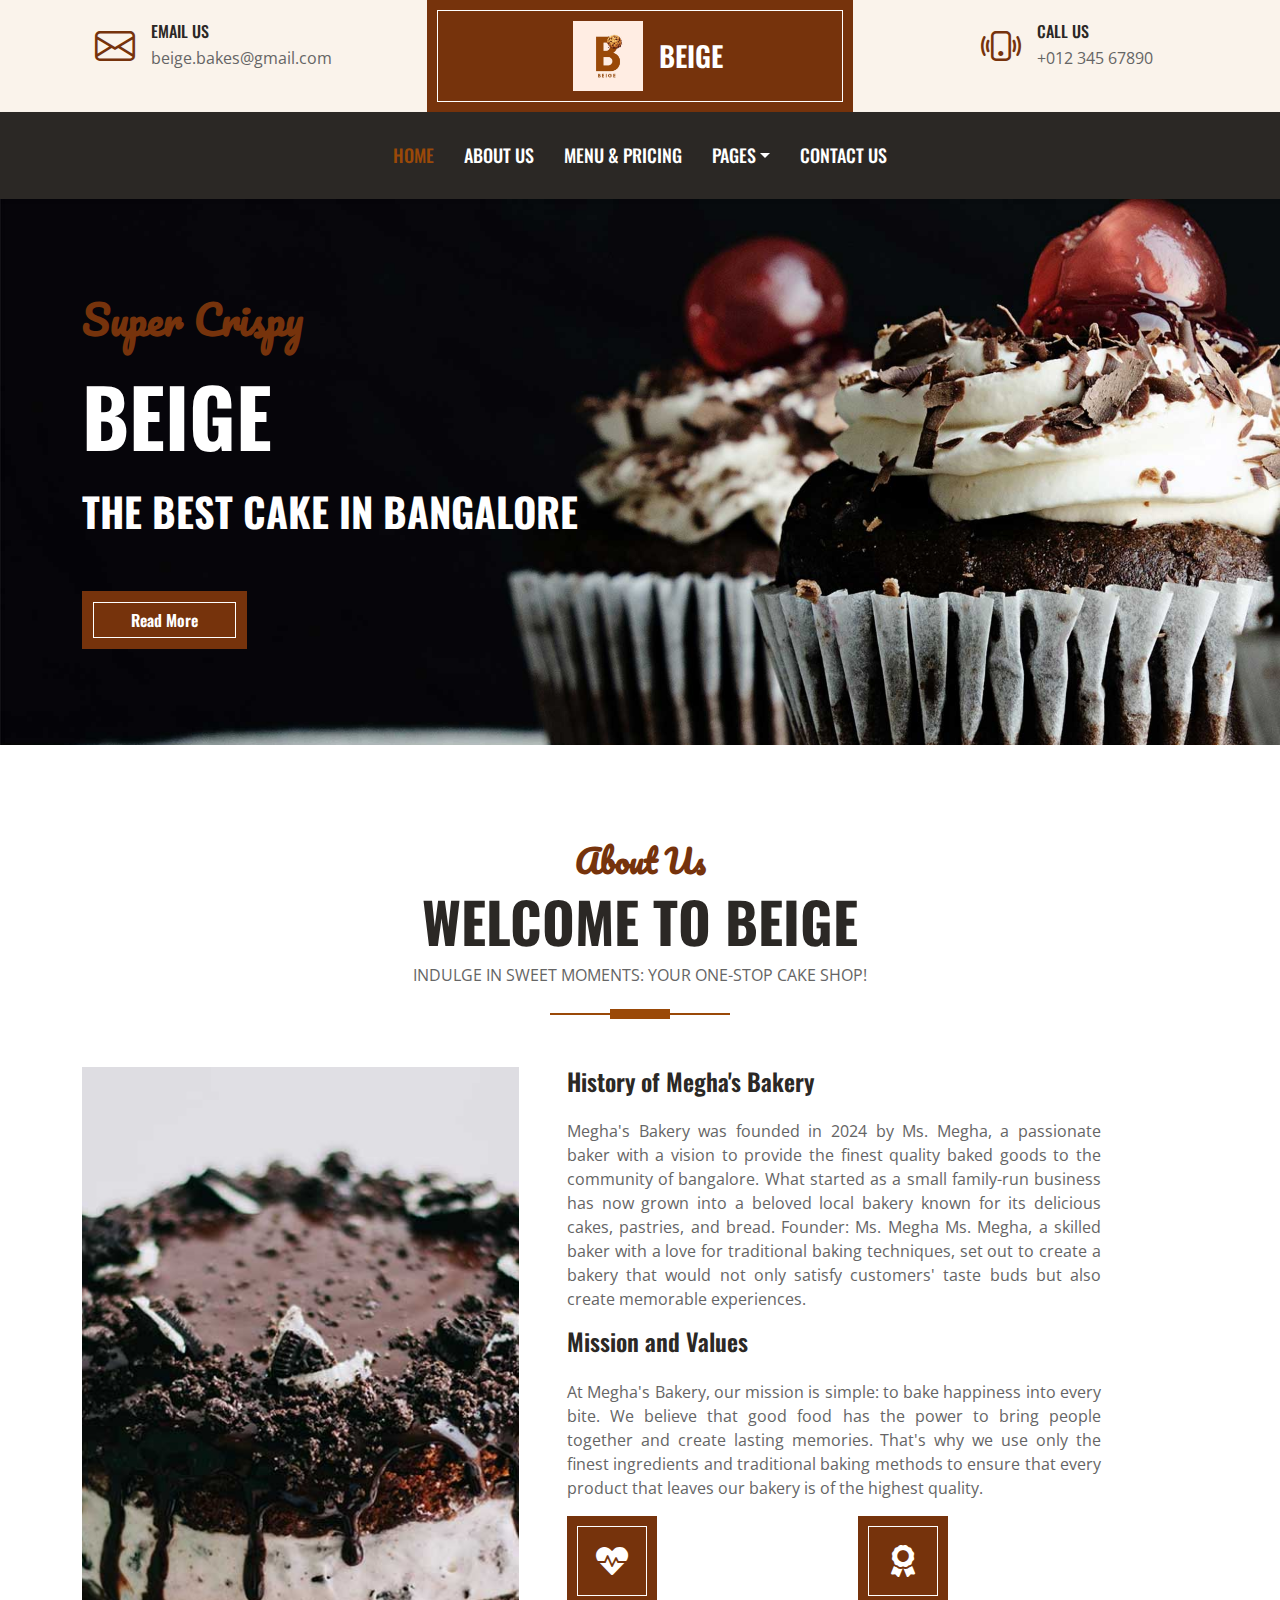
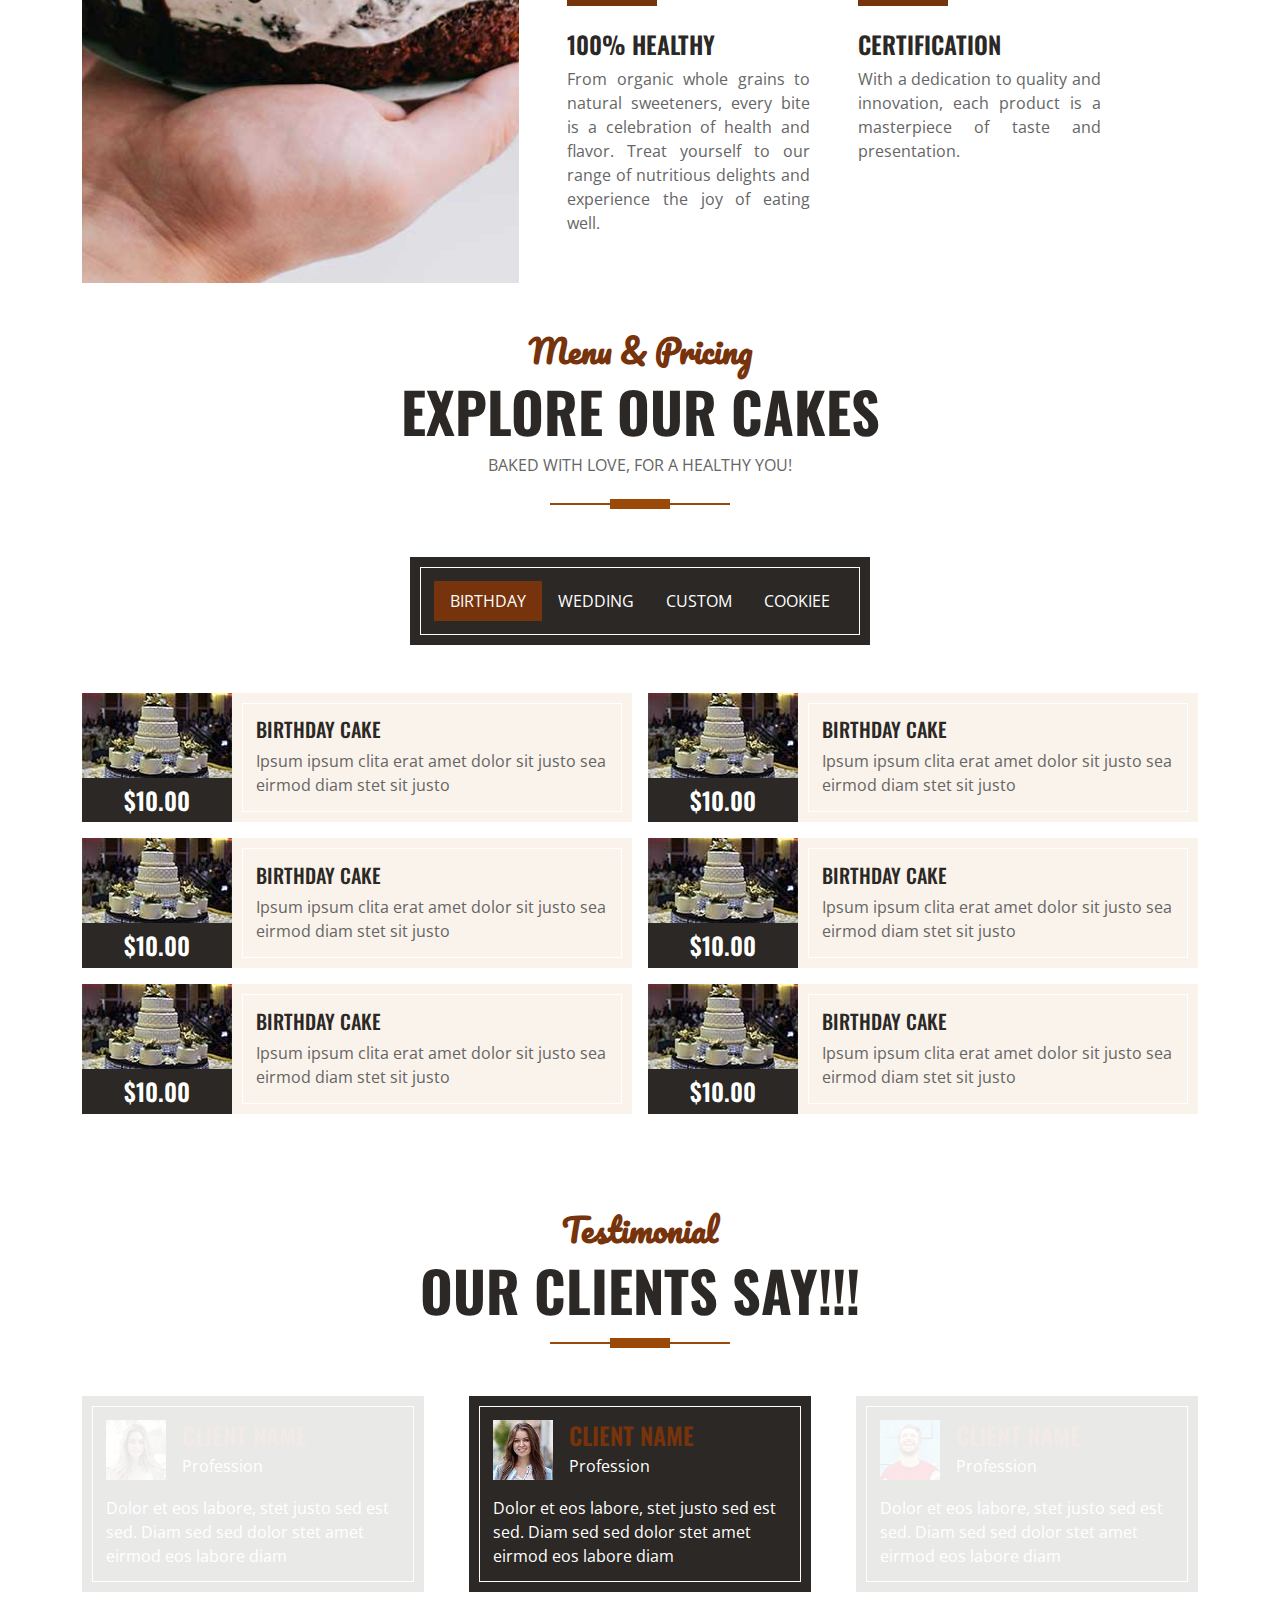
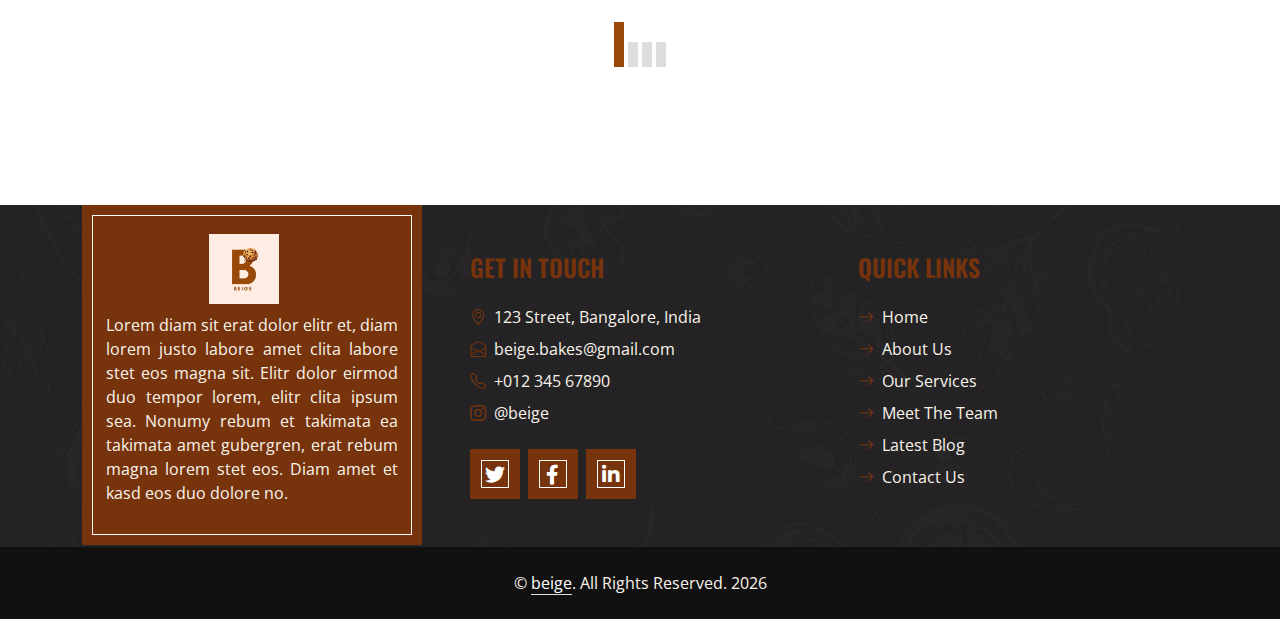
==== commit a04ff8d9: "Your commit message" ====
--- a/cake-shop-website-template/index.html
+++ b/cake-shop-website-template/index.html
@@ -3,7 +3,7 @@
 
 <head>
     <meta charset="utf-8">
-    <title>Bite_Sized_Bliss - Cake Shop Website Template</title>
+    <title>BEIGE - Cake Shop Website Template</title>
     <meta content="width=device-width, initial-scale=1.0" name="viewport">
     <meta content="Free HTML Templates" name="keywords">
     <meta content="Free HTML Templates" name="description">
@@ -41,8 +41,8 @@
                     <i class="bi bi-envelope fs-1 text-primary me-3"></i>
                     <div class="text-start">
                         <h6 class="text-uppercase mb-1">Email Us</h6>
-                        <span><a href="mailto:info@example.com"
-                                class="text-decoration-none text-reset">info@example.com</a></span>
+                        <span><a href="beige.bakes@gmail.com"
+                                class="text-decoration-none text-reset">beige.bakes@gmail.com</a></span>
                     </div>
                 </div>
             </div>
@@ -50,10 +50,9 @@
                 <div class="d-inline-flex align-items-center justify-content-center">
                     <a href="index.html" class="navbar-brand">
                         <a class="navbar-brand" href="#">
-                            <img src="C:\Users\Lenovo\Downloads\cake-shop-website-template\cake-shop-website-template\img\logo (2).png"
-                                alt="" width="70" height="70" alt="">
+                            <img src="./img/logo2.jpg" alt="" width="70" height="70" alt="">
                         </a>
-                        <h3 class="m-0 text-uppercase text-white">Bite_Sized_Bliss</h3>
+                        <h3 class="m-0 text-uppercase text-white">BEIGE</h3>
                     </a>
                 </div>
             </div>
@@ -76,11 +75,9 @@
     <nav class="navbar navbar-expand-lg bg-dark navbar-dark shadow-sm py-3 py-lg-0 px-3 px-lg-0">
         <a href="index.html" class="navbar-brand d-block d-lg-none">
             <h1 class="m-0 text-uppercase text-white">
-                <i class="fs-1 text-primary me-3"><img
-                        src="C:\Users\Lenovo\Downloads\cake-shop-website-template\cake-shop-website-template\img\logo (2).png"
-                        alt="" width="70" height="70" alt=""></i>
-
-                Bite_Sized_Bliss
+                <i class="fs-1 text-primary me-3"><img src="./img/logo1.jpg" alt="" width="70" height="70" alt=""></i>
+
+                BEIGE
             </h1>
         </a>
         <button class="navbar-toggler" type="button" data-bs-toggle="collapse" data-bs-target="#navbarCollapse">
@@ -112,7 +109,7 @@
             <div class="row justify-content-start">
                 <div class="col-lg-8 text-center text-lg-start">
                     <h1 class="font-secondary text-primary mb-4">Super Crispy</h1>
-                    <h1 class="display-1 text-uppercase text-white mb-4">Bite_Sized_Bliss</h1>
+                    <h1 class="display-1 text-uppercase text-white mb-4">BEIGE</h1>
                     <h1 class="text-uppercase text-white">The Best Cake In Bangalore</h1>
                     <div class="d-flex align-items-center justify-content-center justify-content-lg-start pt-5">
                         <a href="" class="btn btn-primary border-inner py-3 px-5 me-5">Read More</a>
@@ -155,7 +152,7 @@
         <div class="container">
             <div class="section-title position-relative text-center mx-auto mb-5 pb-3" style="max-width: 600px;">
                 <h2 class="text-primary font-secondary">About Us</h2>
-                <h1 class="display-4 text-uppercase">Welcome To Bite_Sized_Bliss</h1>
+                <h1 class="display-4 text-uppercase">Welcome To BEIGE</h1>
                 <p class="text-uppercase"> Indulge in Sweet Moments: Your One-Stop Cake Shop!
                 </p>
             </div>
@@ -218,7 +215,7 @@
             <div class="row gx-5 gy-4">
                 <div class="col-lg-3 col-md-6">
                     <div class="d-flex">
-                        <div class="bg-primary border-inner d-flex align-items-center justify-content-center mb-3"
+                        <div class="bg- border-inner d-flex align-items-center justify-content-center mb-3"
                             style="width: 60px; height: 60px;">
                             <i class="fa fa-star text-white"></i>
                         </div>
@@ -302,7 +299,7 @@
                                     <div class="flex-shrink-0">
                                         <img class="img-fluid" src="img/cake-1.jpg" alt=""
                                             style="width: 150px; height: 85px;">
-                                        <h4 class="bg-dark text-primary p-2 m-0">$10.00</h4>
+                                        <h4 class="bg-dark text-light p-2 m-0">$10.00</h4>
                                     </div>
                                     <div
                                         class="d-flex flex-column justify-content-center text-start bg-secondary border-inner px-4">
@@ -317,7 +314,7 @@
                                     <div class="flex-shrink-0">
                                         <img class="img-fluid" src="img/cake-1.jpg" alt=""
                                             style="width: 150px; height: 85px;">
-                                        <h4 class="bg-dark text-primary p-2 m-0">$10.00</h4>
+                                        <h4 class="bg-dark text-light p-2 m-0">$10.00</h4>
                                     </div>
                                     <div
                                         class="d-flex flex-column justify-content-center text-start bg-secondary border-inner px-4">
@@ -332,7 +329,7 @@
                                     <div class="flex-shrink-0">
                                         <img class="img-fluid" src="img/cake-1.jpg" alt=""
                                             style="width: 150px; height: 85px;">
-                                        <h4 class="bg-dark text-primary p-2 m-0">$10.00</h4>
+                                        <h4 class="bg-dark text-light p-2 m-0">$10.00</h4>
                                     </div>
                                     <div
                                         class="d-flex flex-column justify-content-center text-start bg-secondary border-inner px-4">
@@ -347,7 +344,7 @@
                                     <div class="flex-shrink-0">
                                         <img class="img-fluid" src="img/cake-1.jpg" alt=""
                                             style="width: 150px; height: 85px;">
-                                        <h4 class="bg-dark text-primary p-2 m-0">$10.00</h4>
+                                        <h4 class="bg-dark text-light p-2 m-0">$10.00</h4>
                                     </div>
                                     <div
                                         class="d-flex flex-column justify-content-center text-start bg-secondary border-inner px-4">
@@ -362,7 +359,7 @@
                                     <div class="flex-shrink-0">
                                         <img class="img-fluid" src="img/cake-1.jpg" alt=""
                                             style="width: 150px; height: 85px;">
-                                        <h4 class="bg-dark text-primary p-2 m-0">$10.00</h4>
+                                        <h4 class="bg-dark text-light p-2 m-0">$10.00</h4>
                                     </div>
                                     <div
                                         class="d-flex flex-column justify-content-center text-start bg-secondary border-inner px-4">
@@ -377,7 +374,7 @@
                                     <div class="flex-shrink-0">
                                         <img class="img-fluid" src="img/cake-1.jpg" alt=""
                                             style="width: 150px; height: 85px;">
-                                        <h4 class="bg-dark text-primary p-2 m-0">$10.00</h4>
+                                        <h4 class="bg-dark text-light p-2 m-0">$10.00</h4>
                                     </div>
                                     <div
                                         class="d-flex flex-column justify-content-center text-start bg-secondary border-inner px-4">
@@ -396,7 +393,7 @@
                                     <div class="flex-shrink-0">
                                         <img class="img-fluid" src="img/cake-2.jpg" alt=""
                                             style="width: 150px; height: 85px;">
-                                        <h4 class="bg-dark text-primary p-2 m-0">$10.00</h4>
+                                        <h4 class="bg-dark text-light p-2 m-0">$10.00</h4>
                                     </div>
                                     <div
                                         class="d-flex flex-column justify-content-center text-start bg-secondary border-inner px-4">
@@ -411,7 +408,7 @@
                                     <div class="flex-shrink-0">
                                         <img class="img-fluid" src="img/cake-2.jpg" alt=""
                                             style="width: 150px; height: 85px;">
-                                        <h4 class="bg-dark text-primary p-2 m-0">$10.00</h4>
+                                        <h4 class="bg-dark text-light p-2 m-0">$10.00</h4>
                                     </div>
                                     <div
                                         class="d-flex flex-column justify-content-center text-start bg-secondary border-inner px-4">
@@ -426,7 +423,7 @@
                                     <div class="flex-shrink-0">
                                         <img class="img-fluid" src="img/cake-2.jpg" alt=""
                                             style="width: 150px; height: 85px;">
-                                        <h4 class="bg-dark text-primary p-2 m-0">$10.00</h4>
+                                        <h4 class="bg-dark text-light p-2 m-0">$10.00</h4>
                                     </div>
                                     <div
                                         class="d-flex flex-column justify-content-center text-start bg-secondary border-inner px-4">
@@ -441,7 +438,7 @@
                                     <div class="flex-shrink-0">
                                         <img class="img-fluid" src="img/cake-2.jpg" alt=""
                                             style="width: 150px; height: 85px;">
-                                        <h4 class="bg-dark text-primary p-2 m-0">$10.00</h4>
+                                        <h4 class="bg-dark text-light p-2 m-0">$10.00</h4>
                                     </div>
                                     <div
                                         class="d-flex flex-column justify-content-center text-start bg-secondary border-inner px-4">
@@ -456,7 +453,7 @@
                                     <div class="flex-shrink-0">
                                         <img class="img-fluid" src="img/cake-2.jpg" alt=""
                                             style="width: 150px; height: 85px;">
-                                        <h4 class="bg-dark text-primary p-2 m-0">$10.00</h4>
+                                        <h4 class="bg-dark text-light p-2 m-0">$10.00</h4>
                                     </div>
                                     <div
                                         class="d-flex flex-column justify-content-center text-start bg-secondary border-inner px-4">
@@ -471,7 +468,7 @@
                                     <div class="flex-shrink-0">
                                         <img class="img-fluid" src="img/cake-2.jpg" alt=""
                                             style="width: 150px; height: 85px;">
-                                        <h4 class="bg-dark text-primary p-2 m-0">$10.00</h4>
+                                        <h4 class="bg-dark text-light p-2 m-0">$10.00</h4>
                                     </div>
                                     <div
                                         class="d-flex flex-column justify-content-center text-start bg-secondary border-inner px-4">
@@ -490,7 +487,7 @@
                                     <div class="flex-shrink-0">
                                         <img class="img-fluid" src="img/cake-3.jpg" alt=""
                                             style="width: 150px; height: 85px;">
-                                        <h4 class="bg-dark text-primary p-2 m-0">$10.00</h4>
+                                        <h4 class="bg-dark text-light p-2 m-0">$10.00</h4>
                                     </div>
                                     <div
                                         class="d-flex flex-column justify-content-center text-start bg-secondary border-inner px-4">
@@ -505,7 +502,7 @@
                                     <div class="flex-shrink-0">
                                         <img class="img-fluid" src="img/cake-3.jpg" alt=""
                                             style="width: 150px; height: 85px;">
-                                        <h4 class="bg-dark text-primary p-2 m-0">$10.00</h4>
+                                        <h4 class="bg-dark text-light p-2 m-0">$10.00</h4>
                                     </div>
                                     <div
                                         class="d-flex flex-column justify-content-center text-start bg-secondary border-inner px-4">
@@ -520,7 +517,7 @@
                                     <div class="flex-shrink-0">
                                         <img class="img-fluid" src="img/cake-3.jpg" alt=""
                                             style="width: 150px; height: 85px;">
-                                        <h4 class="bg-dark text-primary p-2 m-0">$10.00</h4>
+                                        <h4 class="bg-dark text-light p-2 m-0">$10.00</h4>
                                     </div>
                                     <div
                                         class="d-flex flex-column justify-content-center text-start bg-secondary border-inner px-4">
@@ -535,7 +532,7 @@
                                     <div class="flex-shrink-0">
                                         <img class="img-fluid" src="img/cake-3.jpg" alt=""
                                             style="width: 150px; height: 85px;">
-                                        <h4 class="bg-dark text-primary p-2 m-0">$10.00</h4>
+                                        <h4 class="bg-dark text-light p-2 m-0">$10.00</h4>
                                     </div>
                                     <div
                                         class="d-flex flex-column justify-content-center text-start bg-secondary border-inner px-4">
@@ -550,7 +547,7 @@
                                     <div class="flex-shrink-0">
                                         <img class="img-fluid" src="img/cake-3.jpg" alt=""
                                             style="width: 150px; height: 85px;">
-                                        <h4 class="bg-dark text-primary p-2 m-0">$10.00</h4>
+                                        <h4 class="bg-dark text-light p-2 m-0">$10.00</h4>
                                     </div>
                                     <div
                                         class="d-flex flex-column justify-content-center text-start bg-secondary border-inner px-4">
@@ -565,7 +562,7 @@
                                     <div class="flex-shrink-0">
                                         <img class="img-fluid" src="img/cake-3.jpg" alt=""
                                             style="width: 150px; height: 85px;">
-                                        <h4 class="bg-dark text-primary p-2 m-0">$10.00</h4>
+                                        <h4 class="bg-dark text-light p-2 m-0">$10.00</h4>
                                     </div>
                                     <div
                                         class="d-flex flex-column justify-content-center text-start bg-secondary border-inner px-4">
@@ -586,7 +583,7 @@
                                     <div class="flex-shrink-0">
                                         <img class="img-fluid" src="img/cake-3.jpg" alt=""
                                             style="width: 150px; height: 85px;">
-                                        <h4 class="bg-dark text-primary p-2 m-0">$10.00</h4>
+                                        <h4 class="bg-dark text-light p-2 m-0">$10.00</h4>
                                     </div>
                                     <div
                                         class="d-flex flex-column justify-content-center text-start bg-secondary border-inner px-4">
@@ -601,7 +598,7 @@
                                     <div class="flex-shrink-0">
                                         <img class="img-fluid" src="img/cake-3.jpg" alt=""
                                             style="width: 150px; height: 85px;">
-                                        <h4 class="bg-dark text-primary p-2 m-0">$10.00</h4>
+                                        <h4 class="bg-dark text-light p-2 m-0">$10.00</h4>
                                     </div>
                                     <div
                                         class="d-flex flex-column justify-content-center text-start bg-secondary border-inner px-4">
@@ -616,7 +613,7 @@
                                     <div class="flex-shrink-0">
                                         <img class="img-fluid" src="img/cake-3.jpg" alt=""
                                             style="width: 150px; height: 85px;">
-                                        <h4 class="bg-dark text-primary p-2 m-0">$10.00</h4>
+                                        <h4 class="bg-dark text-light p-2 m-0">$10.00</h4>
                                     </div>
                                     <div
                                         class="d-flex flex-column justify-content-center text-start bg-secondary border-inner px-4">
@@ -631,7 +628,7 @@
                                     <div class="flex-shrink-0">
                                         <img class="img-fluid" src="img/cake-3.jpg" alt=""
                                             style="width: 150px; height: 85px;">
-                                        <h4 class="bg-dark text-primary p-2 m-0">$10.00</h4>
+                                        <h4 class="bg-dark text-light p-2 m-0">$10.00</h4>
                                     </div>
                                     <div
                                         class="d-flex flex-column justify-content-center text-start bg-secondary border-inner px-4">
@@ -646,7 +643,7 @@
                                     <div class="flex-shrink-0">
                                         <img class="img-fluid" src="img/cake-3.jpg" alt=""
                                             style="width: 150px; height: 85px;">
-                                        <h4 class="bg-dark text-primary p-2 m-0">$10.00</h4>
+                                        <h4 class="bg-dark text-light p-2 m-0">$10.00</h4>
                                     </div>
                                     <div
                                         class="d-flex flex-column justify-content-center text-start bg-secondary border-inner px-4">
@@ -661,7 +658,7 @@
                                     <div class="flex-shrink-0">
                                         <img class="img-fluid" src="img/cake-3.jpg" alt=""
                                             style="width: 150px; height: 85px;">
-                                        <h4 class="bg-dark text-primary p-2 m-0">$10.00</h4>
+                                        <h4 class="bg-dark text-light p-2 m-0">$10.00</h4>
                                     </div>
                                     <div
                                         class="d-flex flex-column justify-content-center text-start bg-secondary border-inner px-4">
@@ -880,11 +877,12 @@
             <div class="row gx-5">
                 <div class="col-lg-4 col-md-6 mb-lg-n5">
                     <div
-                        class="d-flex mt-2 flex-column align-items-center justify-content-center text-center bg-primary border-inner p-4">
+                        class="d-flex flex-column align-items-center justify-content-center text-center bg-primary border-inner p-4">
                         <a href="index.html" class="navbar-brand">
-                            <h2 class="m-0 text-uppercase text-white">Bite_Sized_Bliss</h2>
+                            <!-- <h2 class="m-0 text-uppercase text-white">BEIGE</h2> -->
+                            <img src="./img/logo2.jpg" alt="logo" height="70" width="70" />
                         </a>
-                        <p class="mt-3">Lorem diam sit erat dolor elitr et, diam lorem justo labore amet clita labore
+                        <p class="mt-1 tj">Lorem diam sit erat dolor elitr et, diam lorem justo labore amet clita labore
                             stet eos magna sit. Elitr dolor eirmod duo tempor lorem, elitr clita ipsum sea. Nonumy rebum
                             et takimata ea takimata amet gubergren, erat rebum magna lorem stet eos. Diam amet et kasd
                             eos duo dolore no.</p>
@@ -900,8 +898,8 @@
                             </div>
                             <div class="d-flex mb-2">
                                 <i class="bi bi-envelope-open text-primary me-2"></i>
-                                <a href="mailto:info@example.com"
-                                    class="text-decoration-none text-reset">info@example.com</a>
+                                <a href="beige.bakes@gmail.com"
+                                    class="text-decoration-none text-reset">beige.bakes@gmail.com</a>
                             </div>
 
                             <div class="d-flex mb-2">
@@ -919,8 +917,8 @@
 
                             <div class="d-flex mb-2">
                                 <i class="bi bi-instagram text-primary me-2"></i>
-                                <a href="https://www.instagram.com/bite_sized_bliss/"
-                                    class="text-decoration-none text-reset">@bite_sized_bliss</a>
+                                <a href="https://www.instagram.com/beige_bakes/?utm_source=ig_web_button_share_sheet"
+                                    class="text-decoration-none text-reset">@beige</a>
                             </div>
 
 
@@ -958,9 +956,13 @@
     </div>
     <div class="container-fluid text-secondary py-4" style="background: #111111;">
         <div class="container text-center">
-            <p class="mb-0">&copy; <a class="text-white border-bottom" href="#">bitesizedbliss</a>. All Rights Reserved.
-            </p>
-        </div>
+            <p class="mb-0 rights">&copy; <a class="text-white border-bottom" href="#">beige</a>. All Rights Reserved.</p>
+        </div>
+        <script>
+            const currentYear = new Date().getFullYear();
+            document.querySelector('.rights').innerHTML = `&copy; <a class="text-white border-bottom" href="#">beige</a>. All Rights Reserved. ${currentYear}`;
+        </script>
+
     </div>
 
     <!-- Footer End -->
@@ -977,6 +979,7 @@
     <script src="lib/waypoints/waypoints.min.js"></script>
     <script src="lib/counterup/counterup.min.js"></script>
     <script src="lib/owlcarousel/owl.carousel.min.js"></script>
+   
 
     <!-- Template Javascript -->
     <script src="js/main.js"></script>
